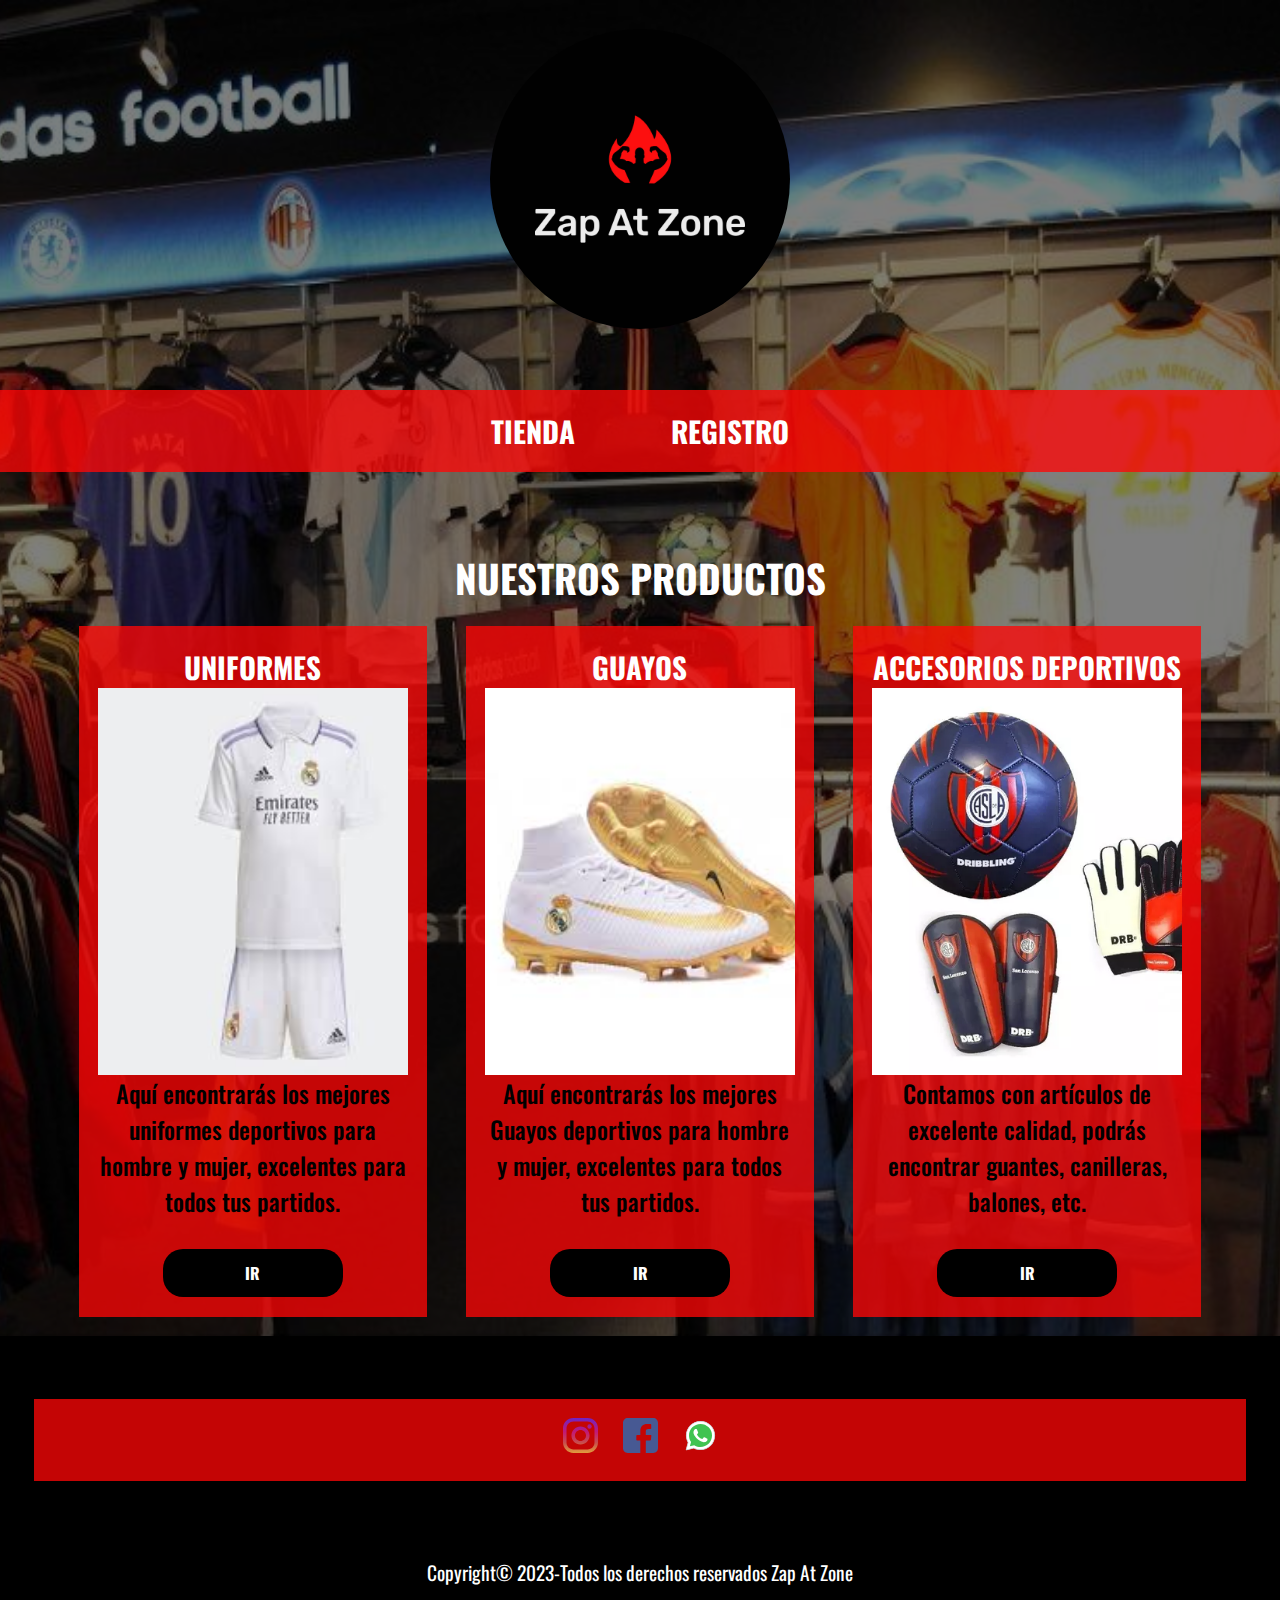
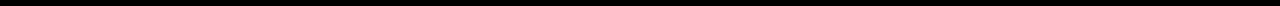
==== index.html @ 182b2cbe "Index of the pages" ====
<!DOCTYPE html>
<html lang="es-ES">

<head>
    <meta charset="UTF-8">
    <meta http-equiv="X-UA-Compatible" content="IE=edge">
    <meta name="viewport" content="width=device-width, initial-scale=1.0">
    <title>Zap At Zone</title>
    <link rel="stylesheet" href="css/style.css">
    <link rel="web icon" type="png" href="img/Logo.jpeg" class="icon">
    <link rel="preconnect" href="https://fonts.googleapis.com">
    <link rel="preconnect" href="https://fonts.gstatic.com" crossorigin>
    <link href="https://fonts.googleapis.com/css2?family=Oswald:wght@400;500;700&display=swap" rel="stylesheet">
    
</head>

<body>

    <!-- ########################################CABECERA DE LA PÁGINA###################################### -->
    <div class="img-fondo">
        <div class="velo-negro">
            <header class="header">
                <a href="index.html">
                    <img src="img/Logo.jpeg" alt="Logo del Proyecto" class="logo-img">
                </a>

            </header>

            <!-- ######################################FIN DEL HEADER#################################### -->

            <nav>
                <a href="#">Tienda</a>
                <a href="#">Registro</a>
            </nav>

            <!-- #######################################CONTENIDO PRINCIPAL########################################################### -->
            <main class="contenedor">

                <h1 class="nuestros-productos">Nuestros Productos</h1>

                <div class="productos">

                    <!---INICIO PRODUCTO-->
                    <div class="producto">
                        <p class="producto-nombre">Uniformes</p>


                        <div class="producto-blanco card1">


                        </div>

                        <div class="producto-informacion">

                            <p class="producto-info">Aquí encontrarás los mejores uniformes deportivos para hombre y
                                mujer,
                                excelentes para todos tus partidos.</p>
                            <button type="button" class="button"
                                onclick="location.href='#'"><strong>IR</strong></button>
                        </div>



                    </div>
                    <!---INICIO PRODUCTO-->
                    <div class="producto">
                        <p class="producto-nombre">Guayos</p>


                        <div class="producto-blanco card2">


                        </div>

                        <div class="producto-informacion">
                            <p class="producto-info">Aquí encontrarás los mejores Guayos deportivos para hombre y mujer,
                                excelentes para todos tus partidos.</p>
                            <button type="button" class="button"
                                onclick="location.href='#'"><strong>IR</strong></button>
                        </div>



                    </div>

                    <!---INICIO PRODUCTO-->
                    <div class="producto">
                        <p class="producto-nombre">Accesorios Deportivos</p>


                        <div class="producto-blanco card3">

                        </div>

                        <div class="producto-informacion">

                            <p class="producto-info">Contamos con artículos de excelente calidad, podrás encontrar
                                guantes, canilleras, balones, etc.</p>
                            <button type="button" class="button"
                                onclick="location.href='#'"><strong>IR</strong></button>
                        </div>
                    </div>



            </main>

            <!-- ####################################### FIN CONTENIDO PRINCIPAL########################################################### -->








        </div>
    </div>

    <!-- ############################################################PIE DE PÁGINA Y CONTACTO######################################################## -->
    <footer class="footer">
        <nav class="social">
            <ul class="social-list">
                <li class="social-item">
                    <a href="https://instagram.com/ivanamayabermudez?igshid=ZDdkNTZiNTM=" target="_blank"
                        class="social-link">
                        <img src="img/social/instagram.svg" alt="Instagram"></a>
                </li>
                <li class="social-item">
                    <a href="https://www.facebook.com/jose.conde.94064?mibextid=ZbWKwL" target="_blank"
                        class="social-link">
                        <img src="img/social/facebook.svg" alt="Facebook Profile"></a>
                </li>
                <li class="social-item">
                    <a href="#" target="_blank" class="social-link">
                        <img src="img/social/whatsapp.svg" alt="WhatsApp Chat"></a>
                </li>
            </ul>
        </nav>

        <p>Copyright© 2023-Todos los derechos reservados Zap At Zone</p>
    </footer>
</body>

</html>
---- css/style.css ----
* {
    font-family: 'Oswald', sans-serif;
    margin: 0;
    padding: 0;
}

html {
    box-sizing: border-box;
    font-size: 60.5%;
    scroll-behavior: smooth;
}

*,
*::before,
*::after {
    box-sizing: inherit;
}

.img-fondo {
    background-image: url(../img/Fondo.jpg);
    background-size: cover;
    background-position: center;
}

img {
    width: 100%;
}

.velo-negro {
    background-color: rgba(0, 0, 0, 0.5);
}

.contenedor {
    max-width: 120rem;
    margin: 0 auto;
}

.header {
    display: flex;
    justify-content: center;
}

.logo-img {
    max-width: 300px;
    margin: 3rem 0;
    border-radius: 50%;
}

nav {
    margin: 3rem 0 8rem 0;
    background-color: rgba(255, 6, 6, 0.768);
    padding: 2rem;
    display: flex;
    justify-content: center;
    gap: 10rem;
}

a {
    text-decoration: none;
}

nav a {
    font-weight: 800;
    font-size: 3rem;
    color: white;
    text-transform: uppercase;
}

nav a:hover {
    color: black;
}

.nuestros-productos {
    color: white;
    font-size: 4rem;
    text-align: center;
    text-transform: uppercase;
    font-weight: 800;
}

.productos {
    display: grid;
    grid-template-columns: repeat(3, 1fr);
}

.producto {
    background-color: rgba(255, 6, 6, 0.768);
    margin: 2rem;
    padding: 2rem;
}

.producto-blanco {
    background-color: white;
    height: 40rem;
    object-fit: cover;
    padding: 1rem;
}

.producto-nombre {
    color: white;
    text-transform: uppercase;
    text-align: center;
    font-size: 3rem;
    font-weight: 700;
}

.producto-info {
    font-size: 2.5rem;
    font-weight: 500;
    text-align: center;
}

.card1 {
    background: url(../img/Uniforme1.jpg);
    background-size: cover;
}

.card2 {
    background: url(../img/Guayos1.jpg);
    background-size: cover;
}

.card3 {
    background: url(../img/Accesorios1.webp);
    background-size: cover;
}



.button {
    width: 180px;
    color: #fff;
    font-size: 16px;
    padding: 12px 0;
    background: #000;
    border: 0;
    border-radius: 20px;
    outline: none;
    margin-top: 30px;
    cursor: pointer;
    transition: transform 0.5s;
}

.button:hover {
    background-color: #fff;
    color: #000;
    transform: translateY(-20px)
}

.producto button {
    margin-left: 65px;
}

.footer {
    background-color: black;
    padding: 3.5rem;
    padding-bottom: 2rem;
    color: white;
    font-size: 2rem;
    text-align: center;
}


.social-list {
    list-style: none;
    display: flex;
    gap: 25px;
    justify-content: center;
}

.social-list img {
    height: 35px;
    transition: transform 0.5s;
}

.social-list img:hover {
    filter: drop-shadow(0 0 14px #000);
    transform: translateY(-6px)
}
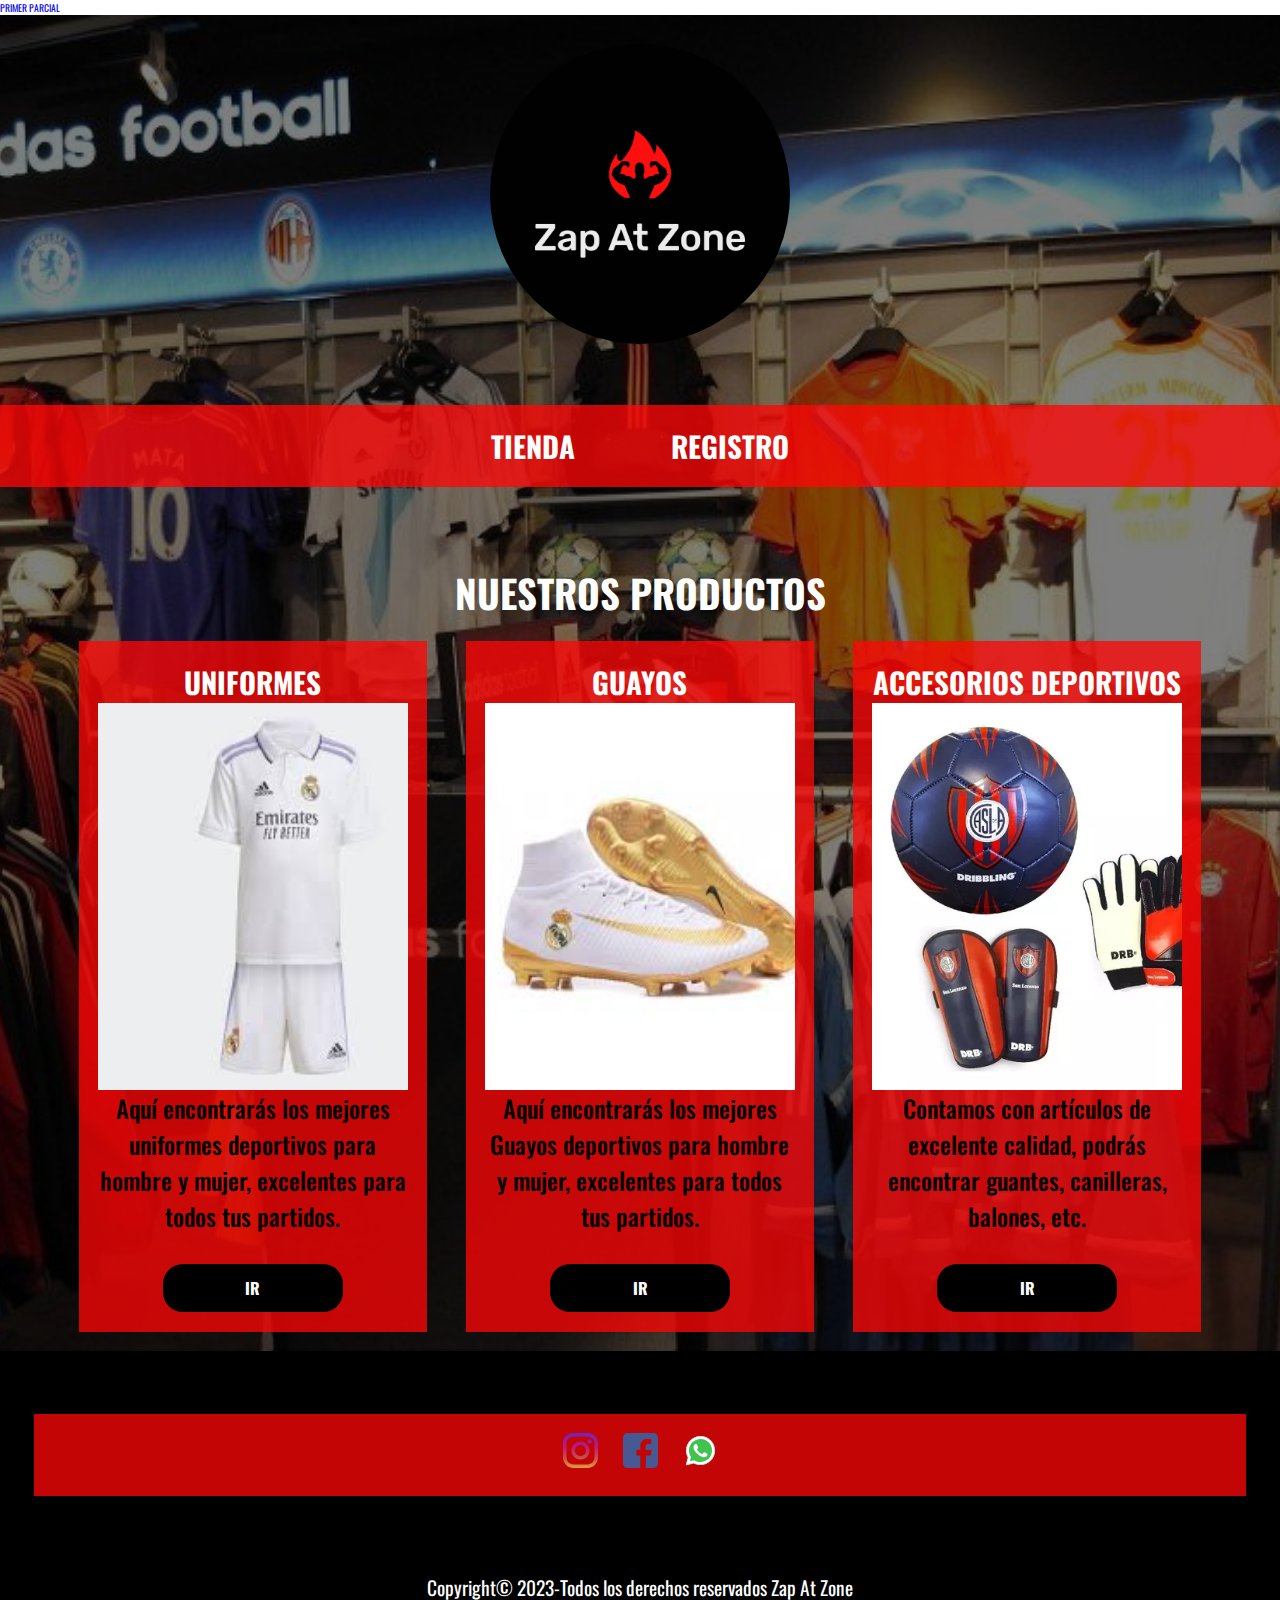
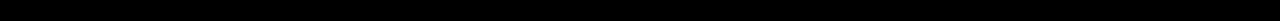
==== commit e1718f8f: "firts primer partial" ====
--- a/index.html
+++ b/index.html
@@ -15,6 +15,12 @@
 </head>
 
 <body>
+
+    <ul>
+        <li>
+            <a href="../ZapAtZone/primerparcial/primerparcial.html">PRIMER PARCIAL</a>
+        </li>
+    </ul>
 
     <!-- ########################################CABECERA DE LA PÁGINA###################################### -->
     <div class="img-fondo">
